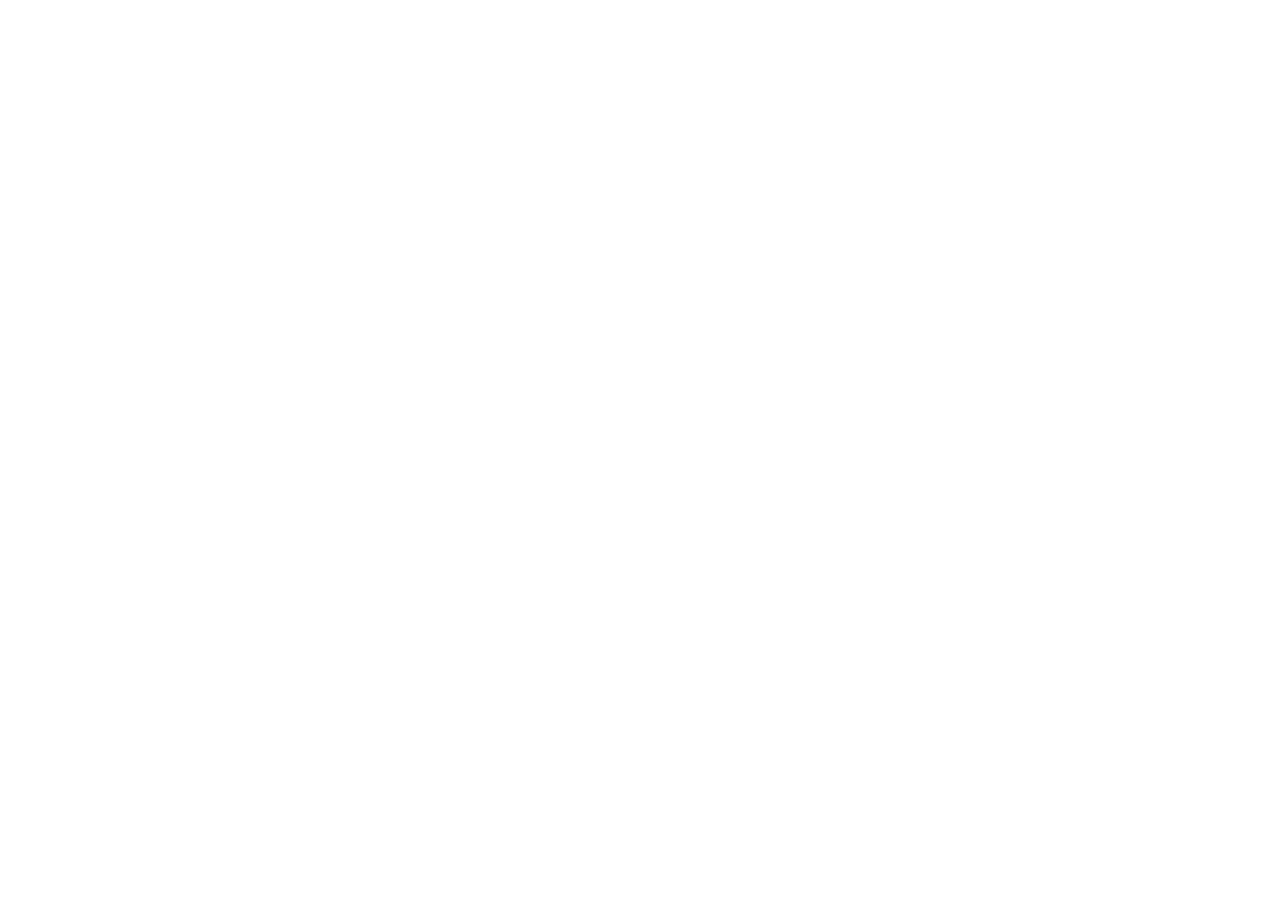
==== pricing.html @ 327d6d4f "first commit" ====
<!DOCTYPE html>
<html lang="en">
<head>
    <meta charset="UTF-8">
    <meta name="viewport" content="width=device-width, initial-scale=1.0">
    <title>Document</title>
</head>
<body>
    
</body>
</html>
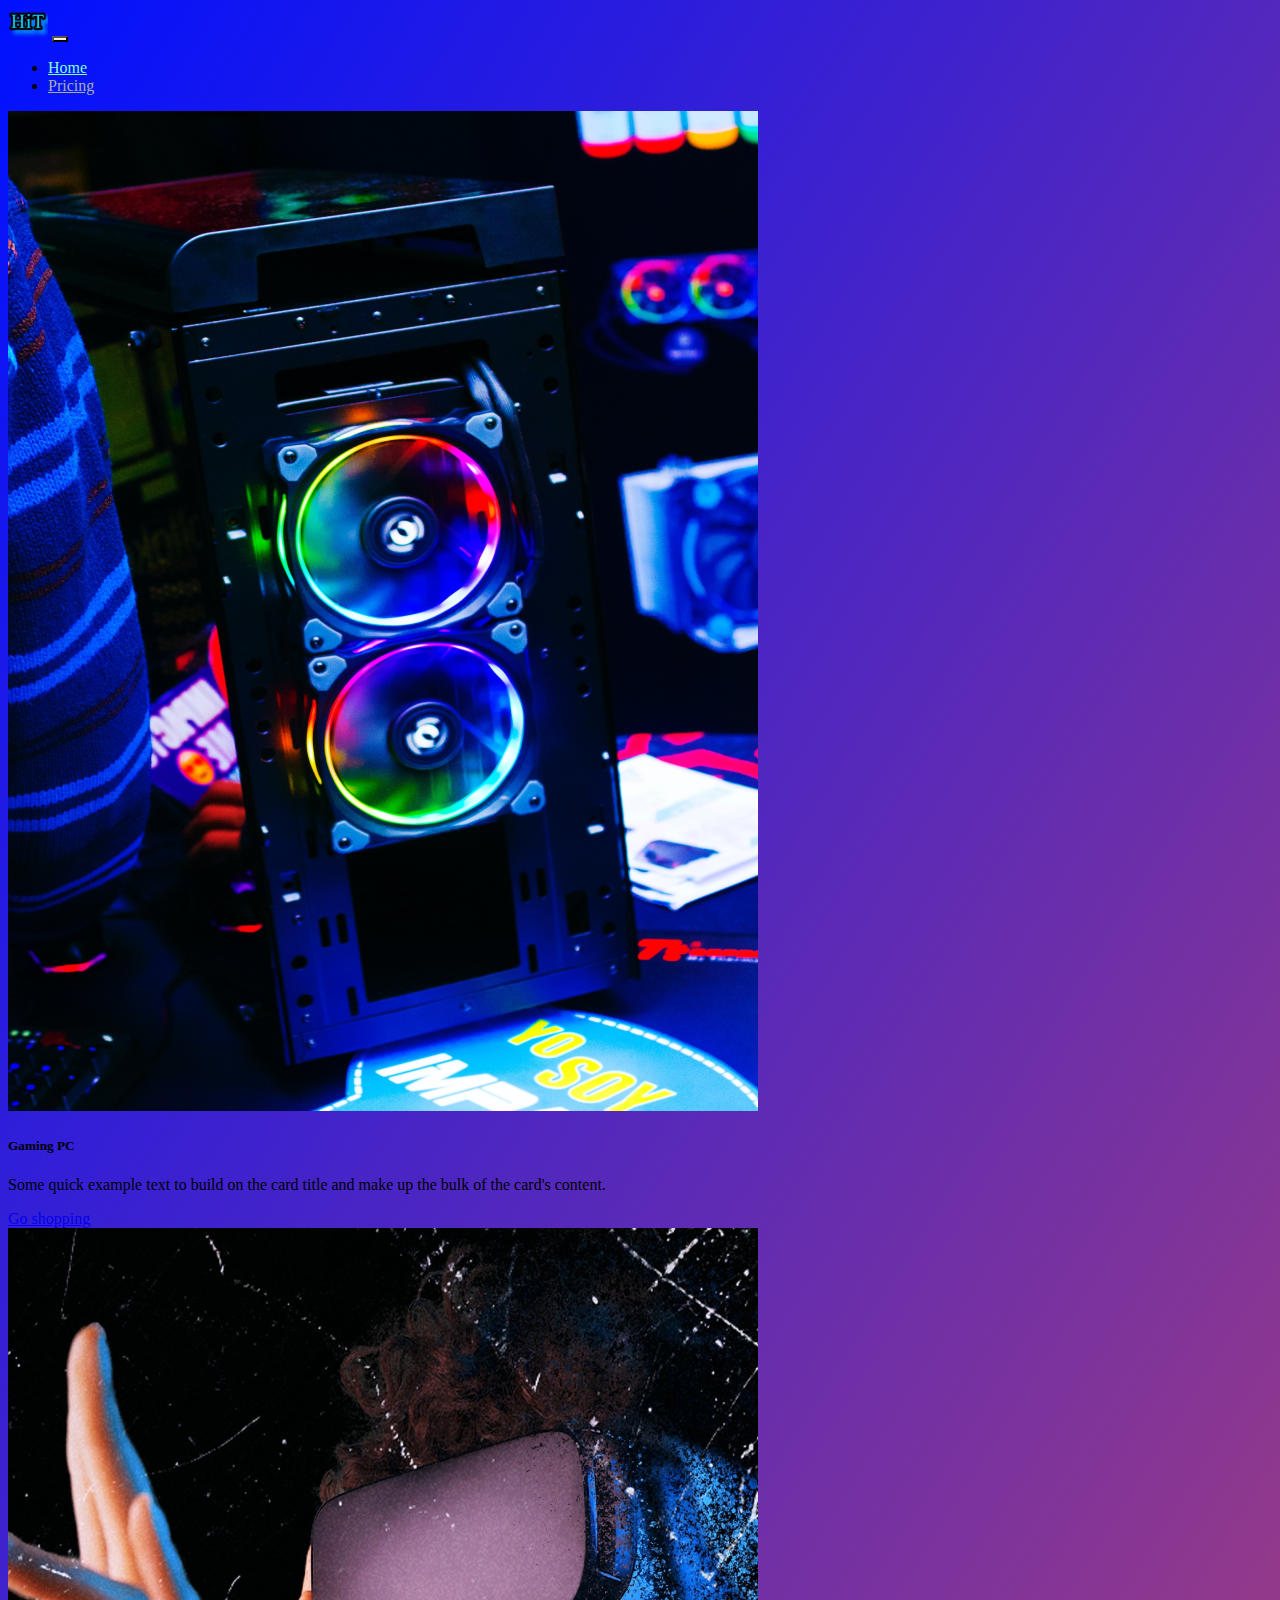
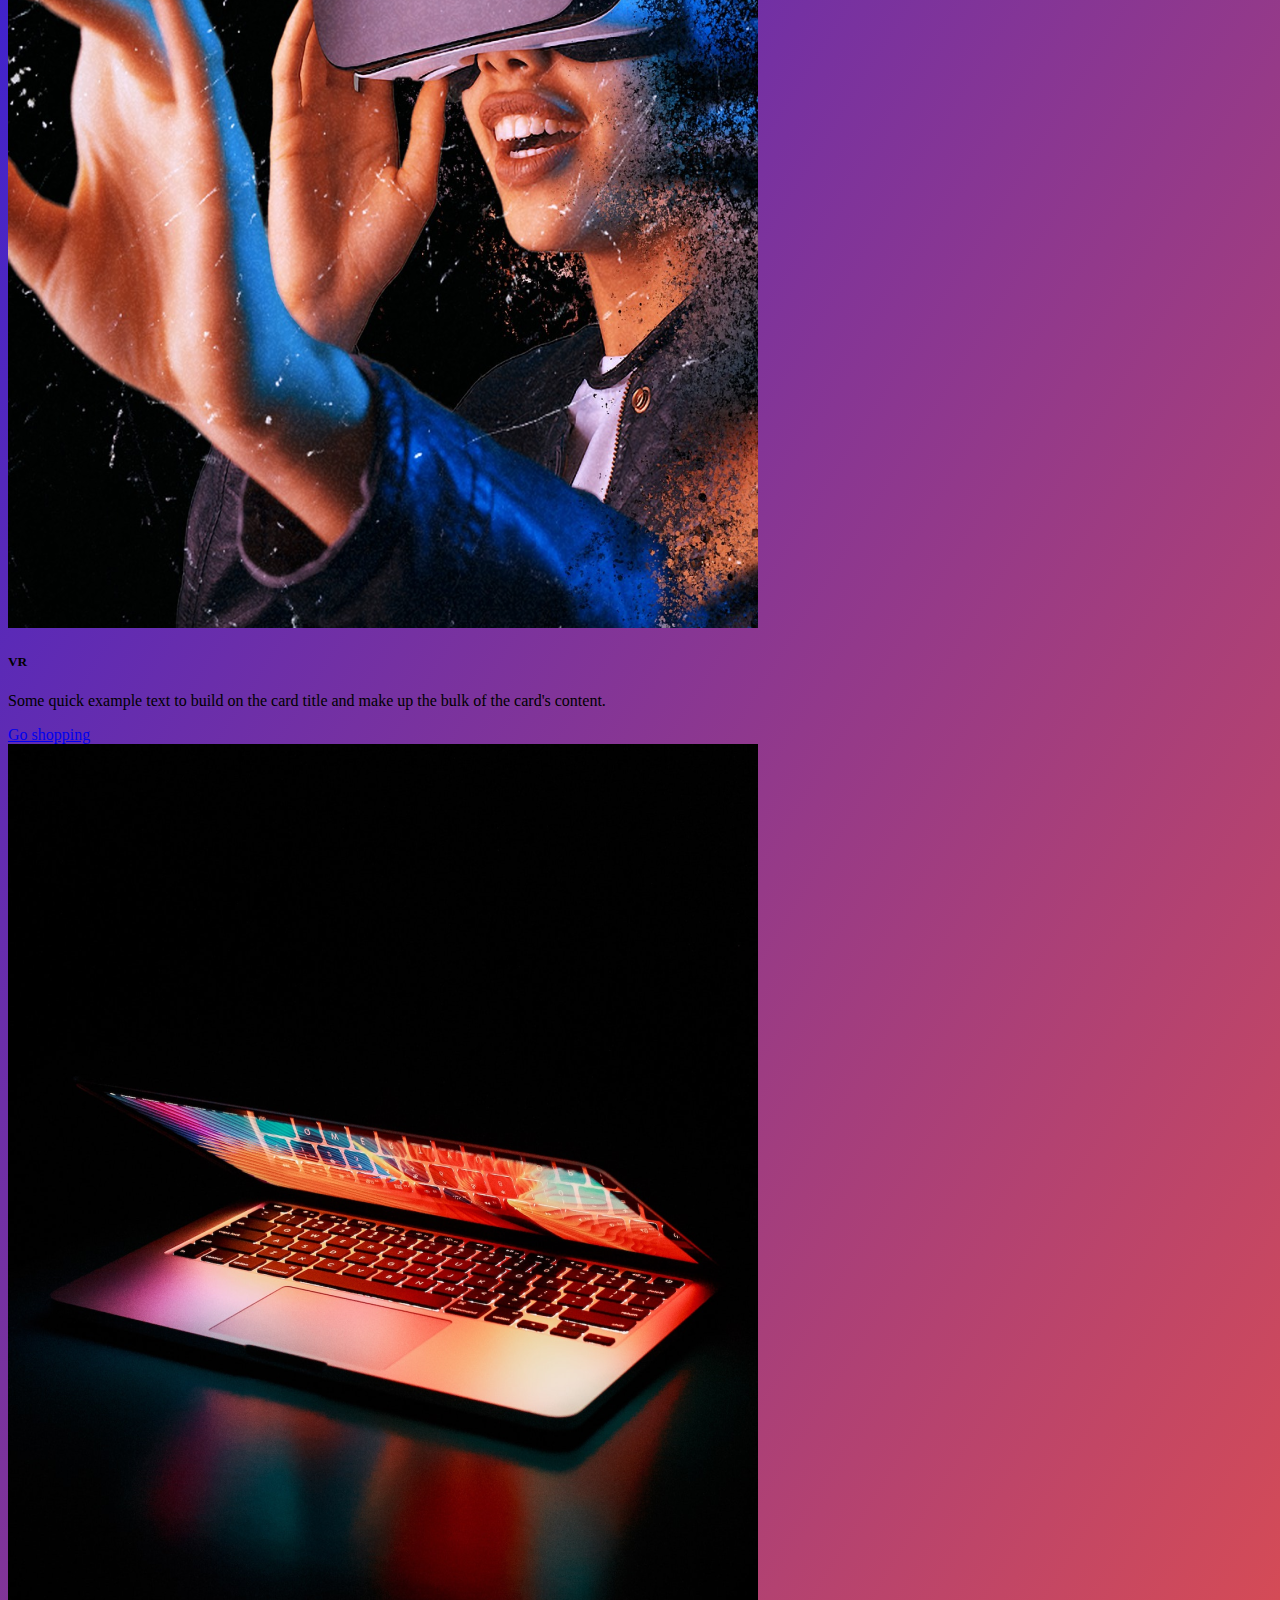
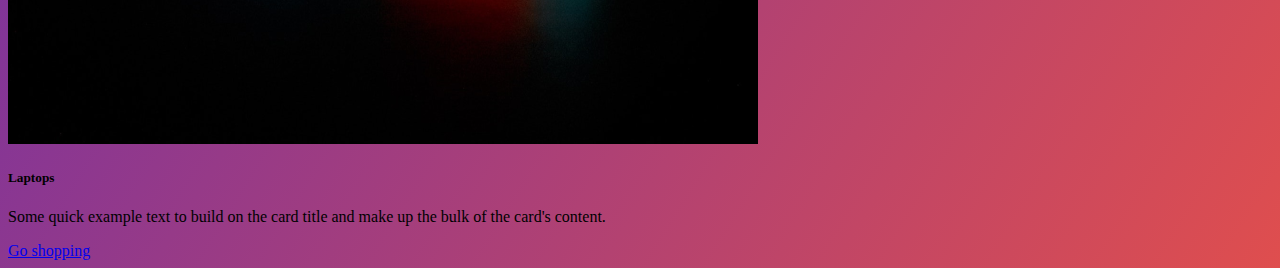
==== commit c179b220: "first commit" ====
--- a/pricing.html
+++ b/pricing.html
@@ -1,11 +1,108 @@
 <!DOCTYPE html>
 <html lang="en">
+
 <head>
     <meta charset="UTF-8">
+    <meta http-equiv="X-UA-Compatible" content="IE=edge">
     <meta name="viewport" content="width=device-width, initial-scale=1.0">
-    <title>Document</title>
+    <link href="https://cdn.jsdelivr.net/npm/bootstrap@5.2.3/dist/css/bootstrap.min.css" rel="stylesheet"
+        integrity="sha384-rbsA2VBKQhggwzxH7pPCaAqO46MgnOM80zW1RWuH61DGLwZJEdK2Kadq2F9CUG65" crossorigin="anonymous">
+    <link rel="stylesheet" href="source/styles/mycss.css">
+    <title>pricing</title>
 </head>
+
 <body>
-    
+    <header>
+        <nav class="navbar navbar-expand-lg bg-dark">
+            <div class="container-fluid">
+                <a class="navbar-brand" href="index.html"><img src="source/files/logo.png" alt=""></a>
+                <button class="navbar-toggler" type="button" data-bs-toggle="collapse" data-bs-target="#navbarNav"
+                    aria-controls="navbarNav" aria-expanded="false" aria-label="Toggle navigation">
+                    <span class="navbar-toggler-icon"></span>
+                </button>
+                <div class="collapse navbar-collapse" id="navbarNav">
+                    <ul class="navbar-nav">
+                        <li class="nav-item">
+                            <a class="nav-link" aria-current="page" href="index.html">Home</a>
+                        </li>
+                        <li class="nav-item">
+                            <a class="nav-link active" href="pricing.html">Pricing</a>
+                        </li>
+                    </ul>
+                </div>
+            </div>
+        </nav>
+    </header>
+
+    <section>
+        <div class="container-fluid mt-4">
+            <div class="row">
+                <div class="col-lg-1">
+                </div>
+
+                <div class="col-lg-8 col-md-12">
+                    <div class="row">
+                        <div class="col-lg-4 col-md-6">
+                            <div class="card">
+                                <img src="source/images/gaming pc.png" class="card-img-top" alt="gaming pc">
+                                <div class="card-body">
+                                    <h5 class="card-title">Gaming PC</h5>
+                                    <p class="card-text">Some quick example text to build on the card title and make up
+                                        the bulk
+                                        of the card's content.</p>
+                                    <a href="#" class="btn btn-primary">Go shopping</a>
+                                </div>
+                            </div>
+                        </div>
+                        <div class="col-lg-4 col-md-6">
+                            <div class="card">
+                                <img src="source/images/vr.png" class="card-img-top" alt="vr">
+                                <div class="card-body">
+                                    <h5 class="card-title">VR</h5>
+                                    <p class="card-text">Some quick example text to build on the card title and make up
+                                        the bulk
+                                        of the card's content.</p>
+                                    <a href="#" class="btn btn-primary">Go shopping</a>
+                                </div>
+                            </div>
+                        </div>
+                        <div class="col-lg-4 col-md-6">
+                            <div class="card">
+                                <img src="source/images/laptop.png" class="card-img-top" alt="laptop">
+                                <div class="card-body">
+                                    <h5 class="card-title">Laptops</h5>
+                                    <p class="card-text">Some quick example text to build on the card title and make up
+                                        the bulk
+                                        of the card's content.</p>
+                                    <a href="#" class="btn btn-primary">Go shopping</a>
+                                </div>
+                            </div>
+                        </div>
+
+
+                    </div>
+
+                </div>
+
+                <div class="col-lg-3 col-md-12">
+
+                </div>
+
+            </div>
+
+        </div>
+    </section>
+
+    <footer>
+
+    </footer>
+
+
+
+
+    <script src="https://cdn.jsdelivr.net/npm/bootstrap@5.2.3/dist/js/bootstrap.bundle.min.js"
+        integrity="sha384-kenU1KFdBIe4zVF0s0G1M5b4hcpxyD9F7jL+jjXkk+Q2h455rYXK/7HAuoJl+0I4"
+        crossorigin="anonymous"></script>
 </body>
+
 </html>--- a/source/styles/mycss.css
+++ b/source/styles/mycss.css
@@ -0,0 +1,19 @@
+body {
+    background: linear-gradient(122deg, #0011ff 0%, #df4e4e 100%);
+}
+
+.nav-link {
+    color: aquamarine;
+}
+
+.navbar-nav .nav-link.active {
+    color: rgb(162, 174, 174);
+}
+
+.navbar-brand img {
+    width: 40px;
+}
+
+.navbar-toggler {
+    background-color: antiquewhite;
+}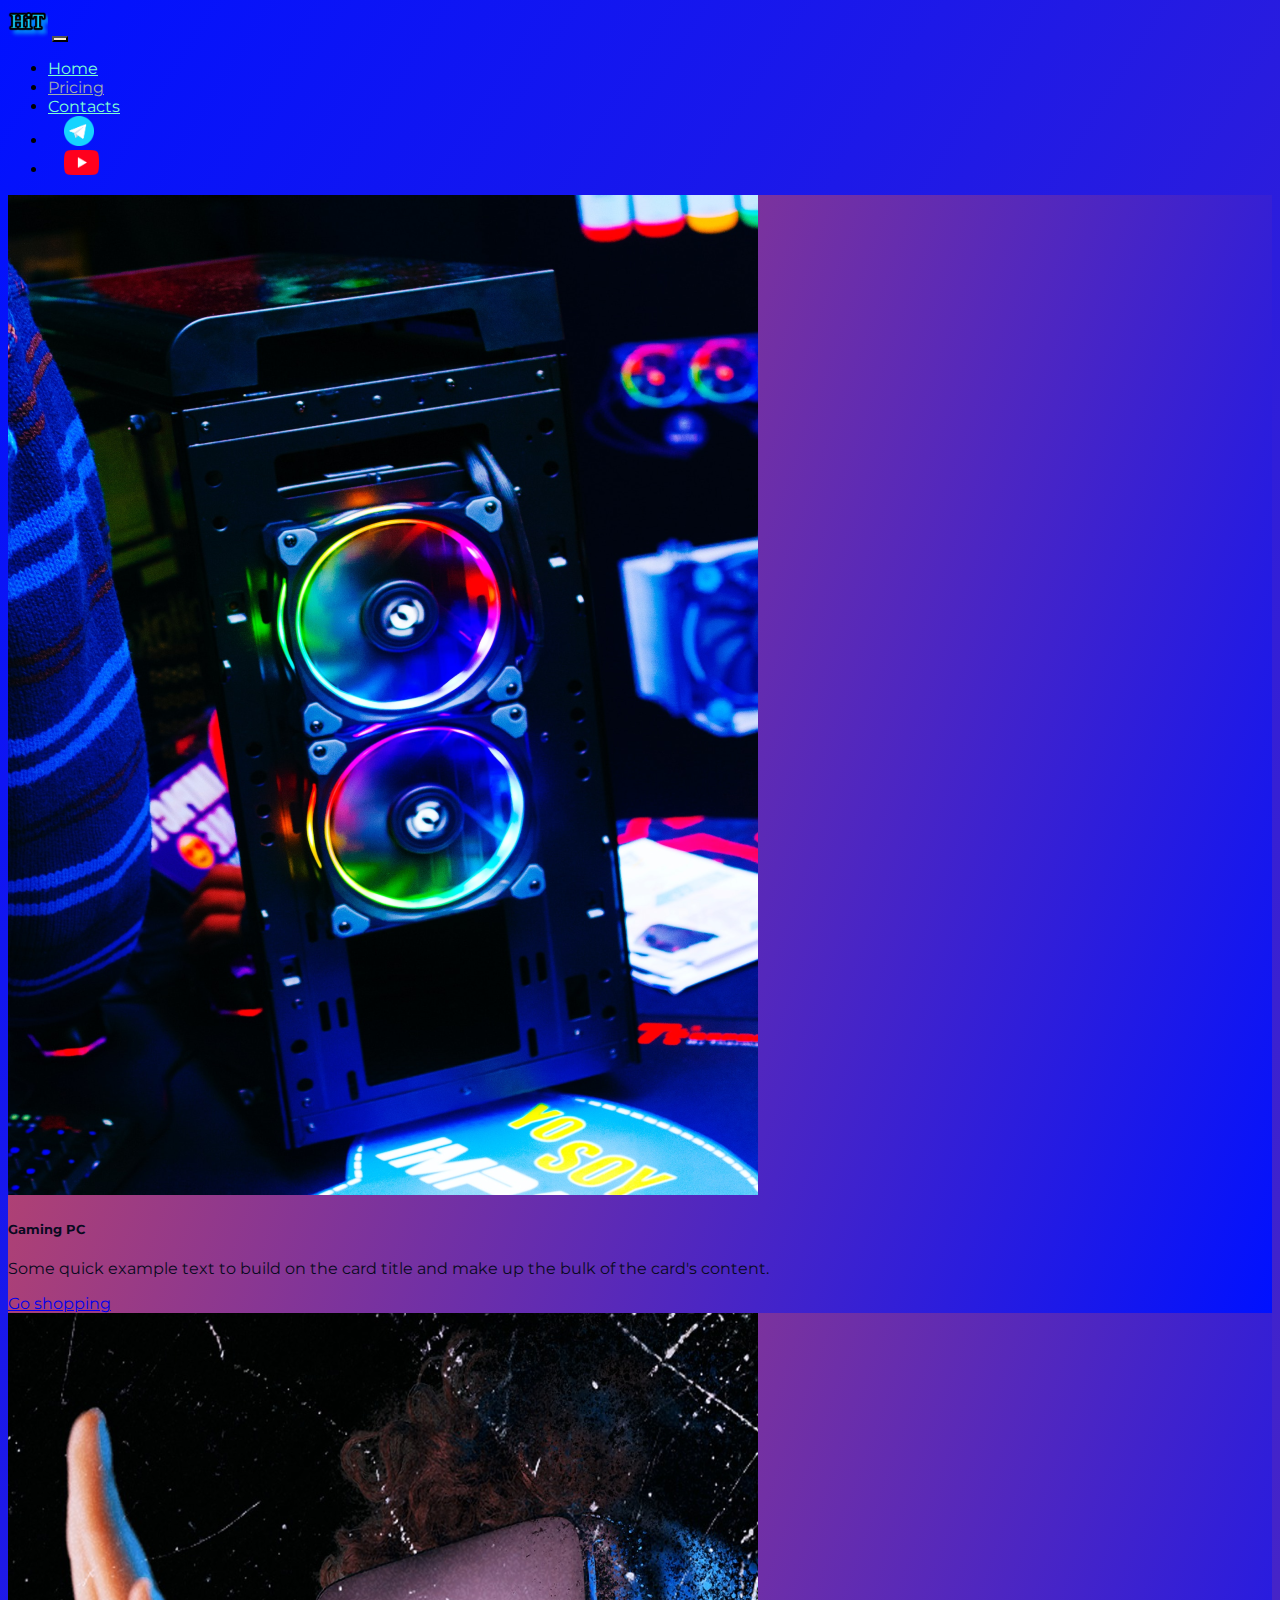
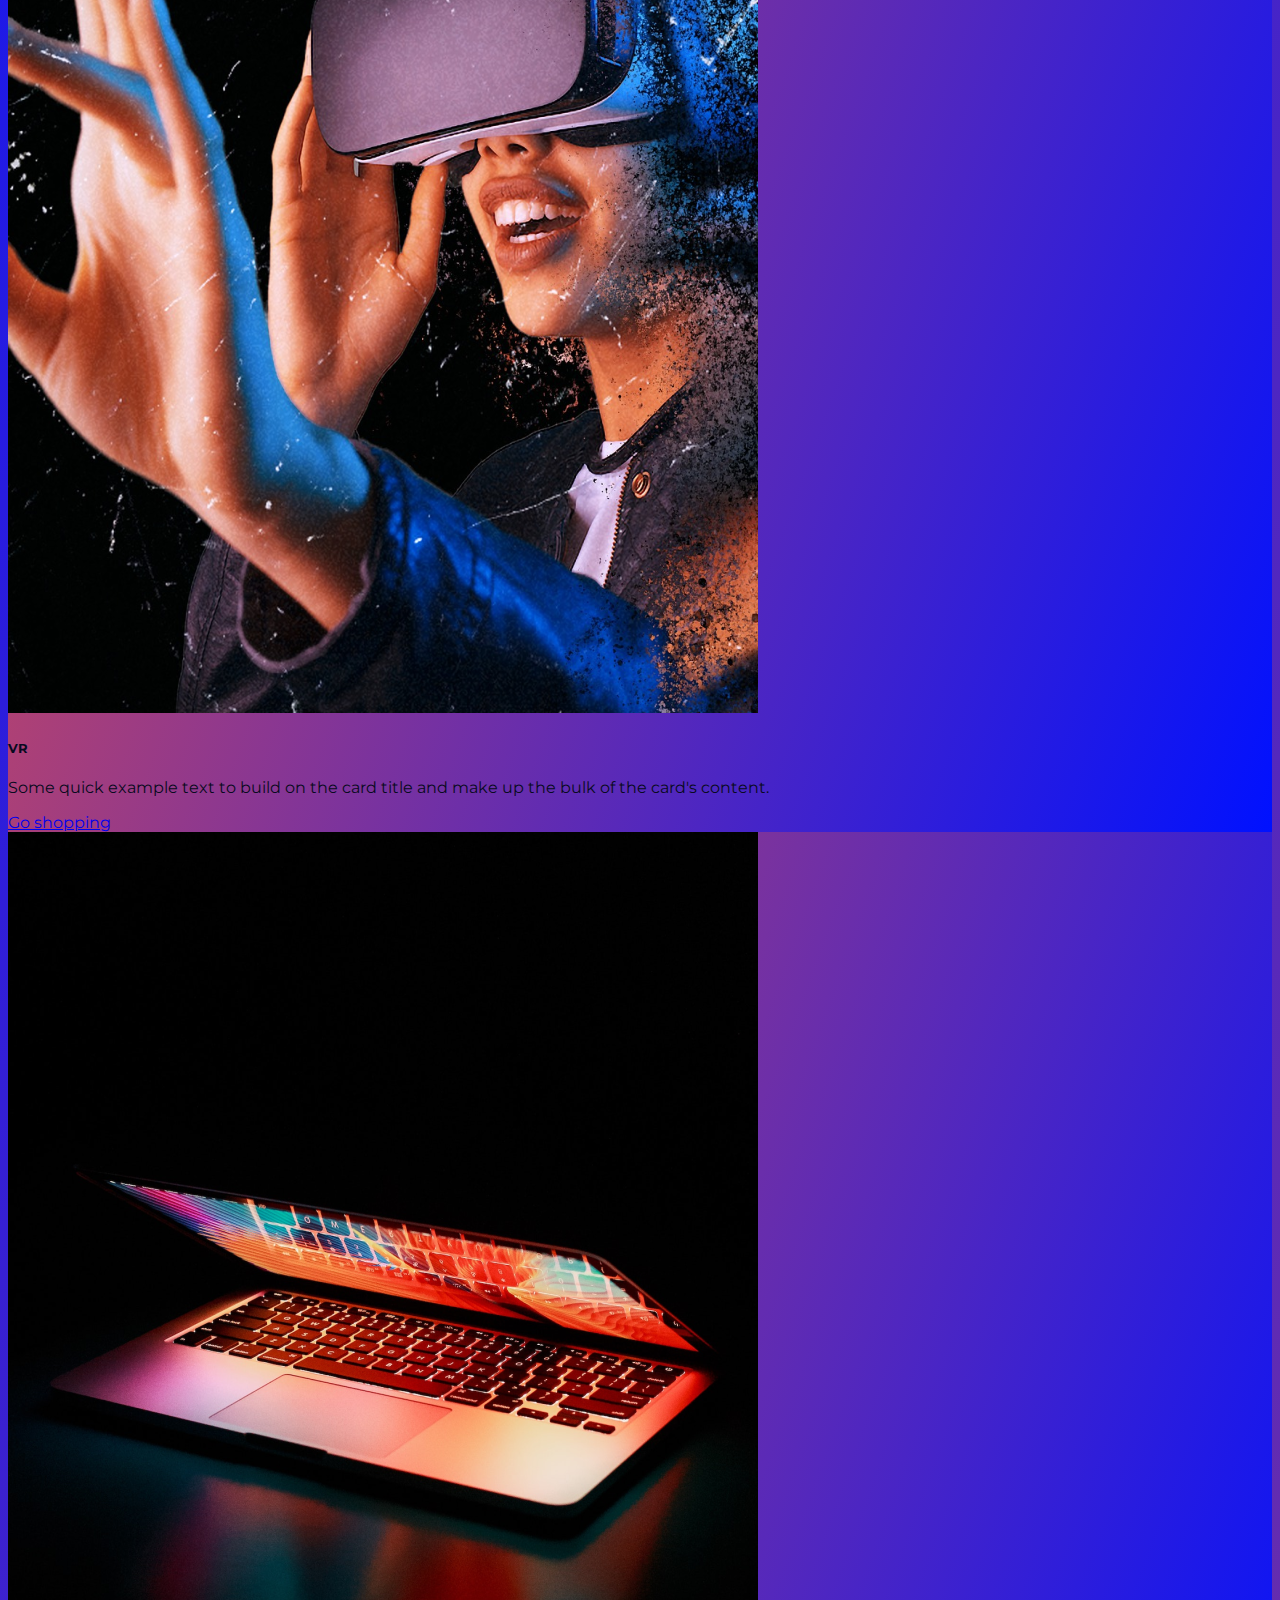
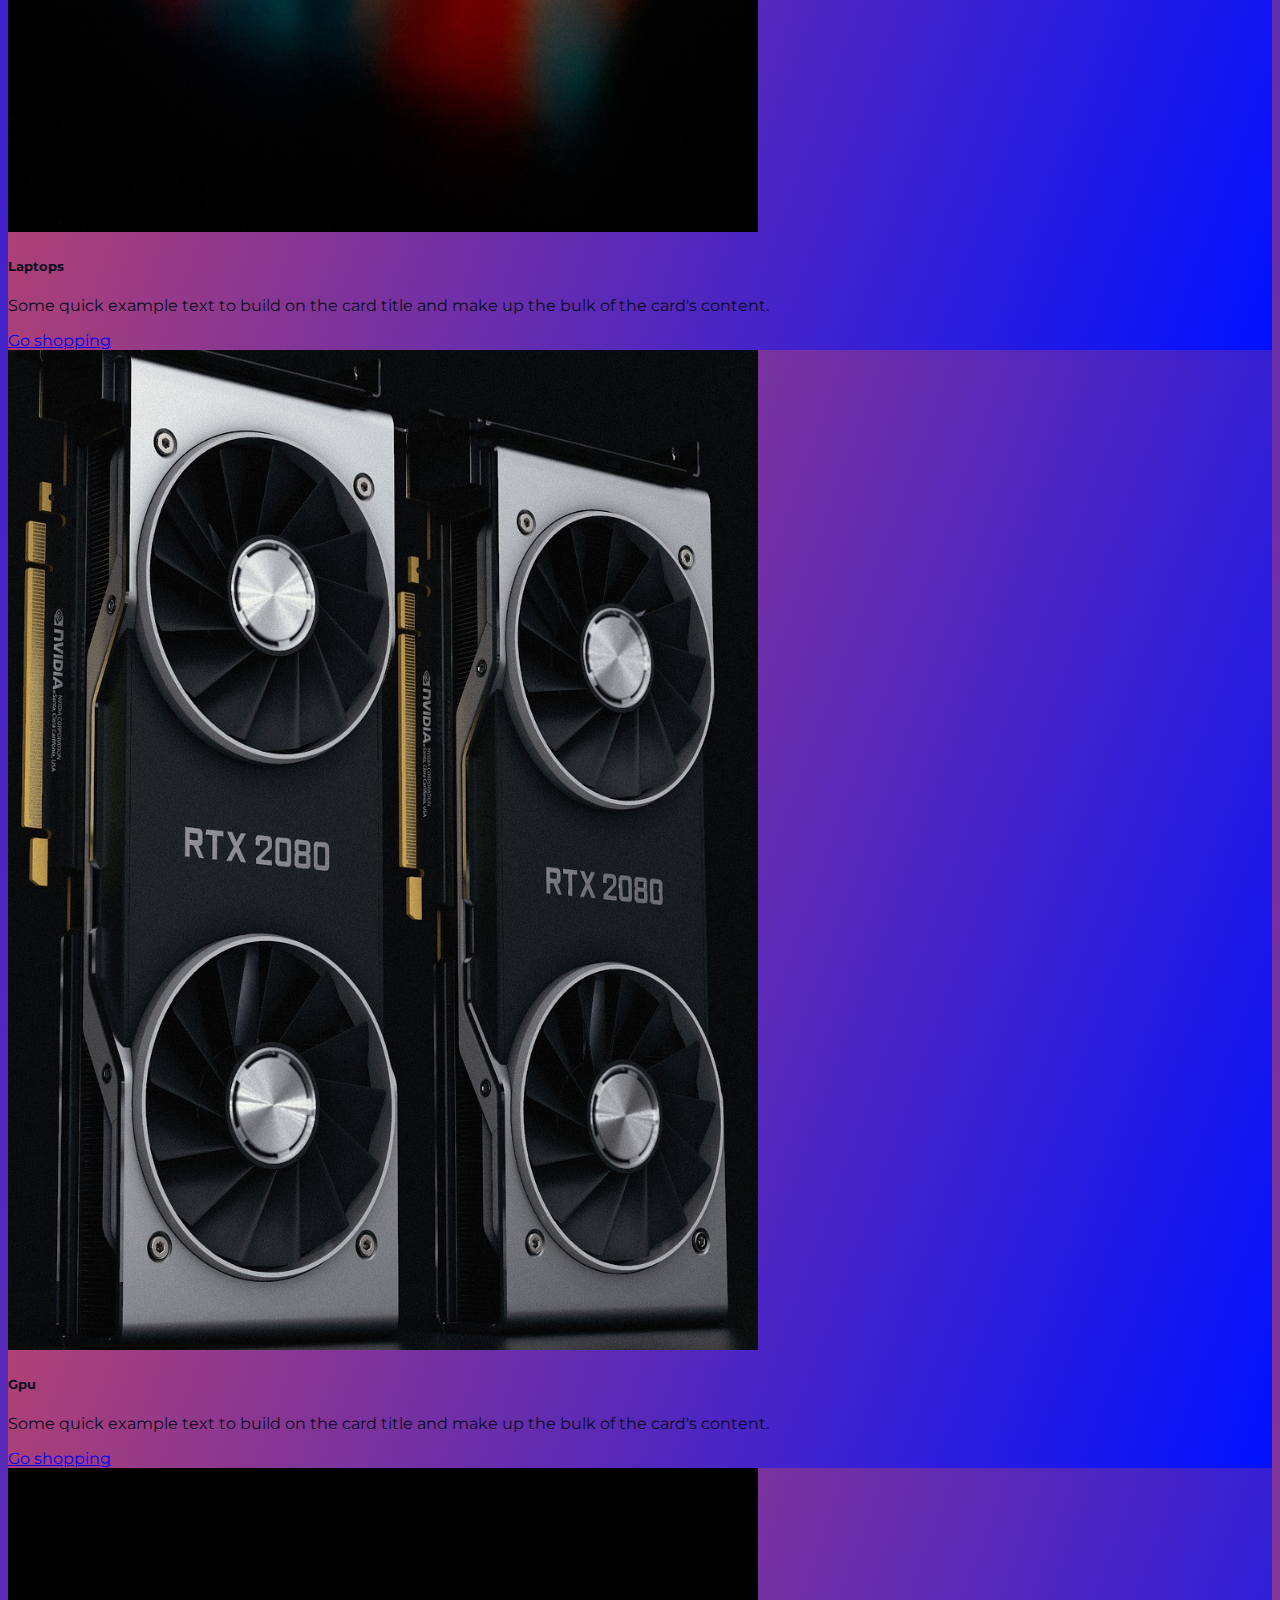
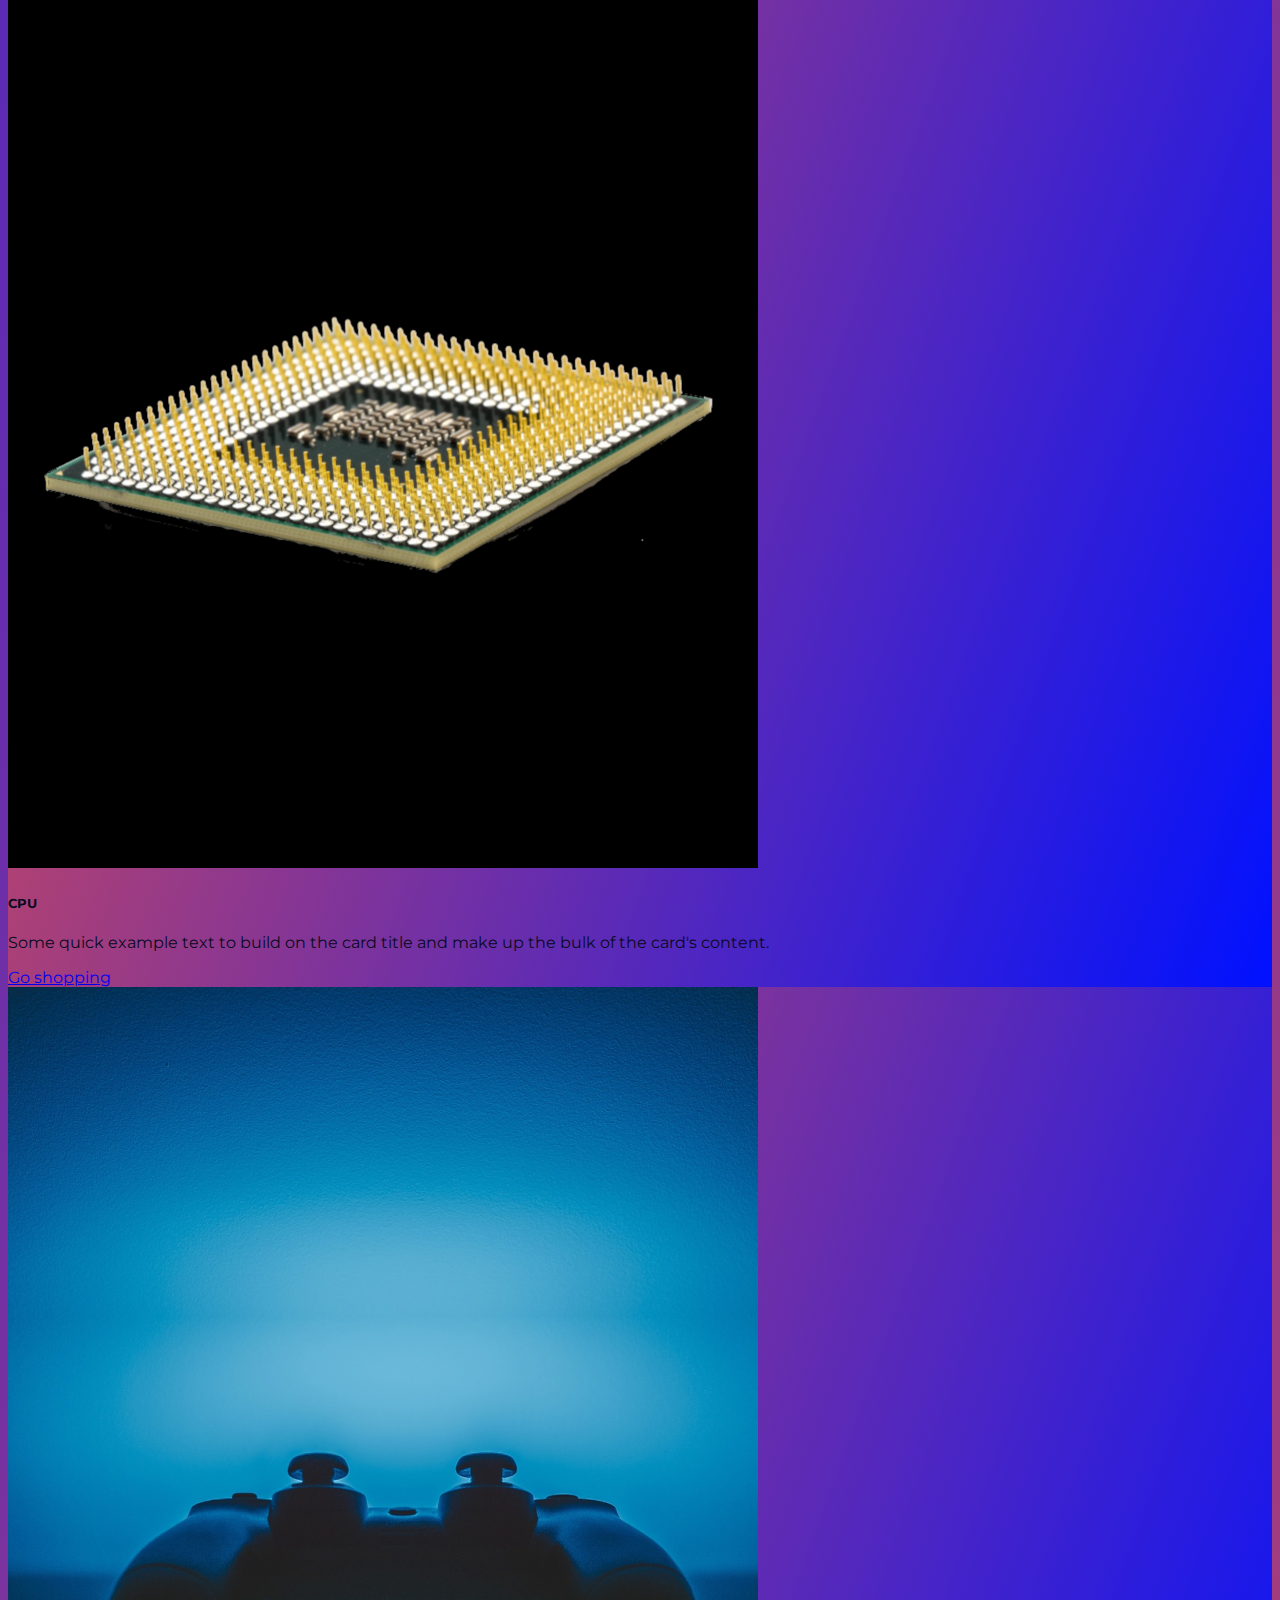
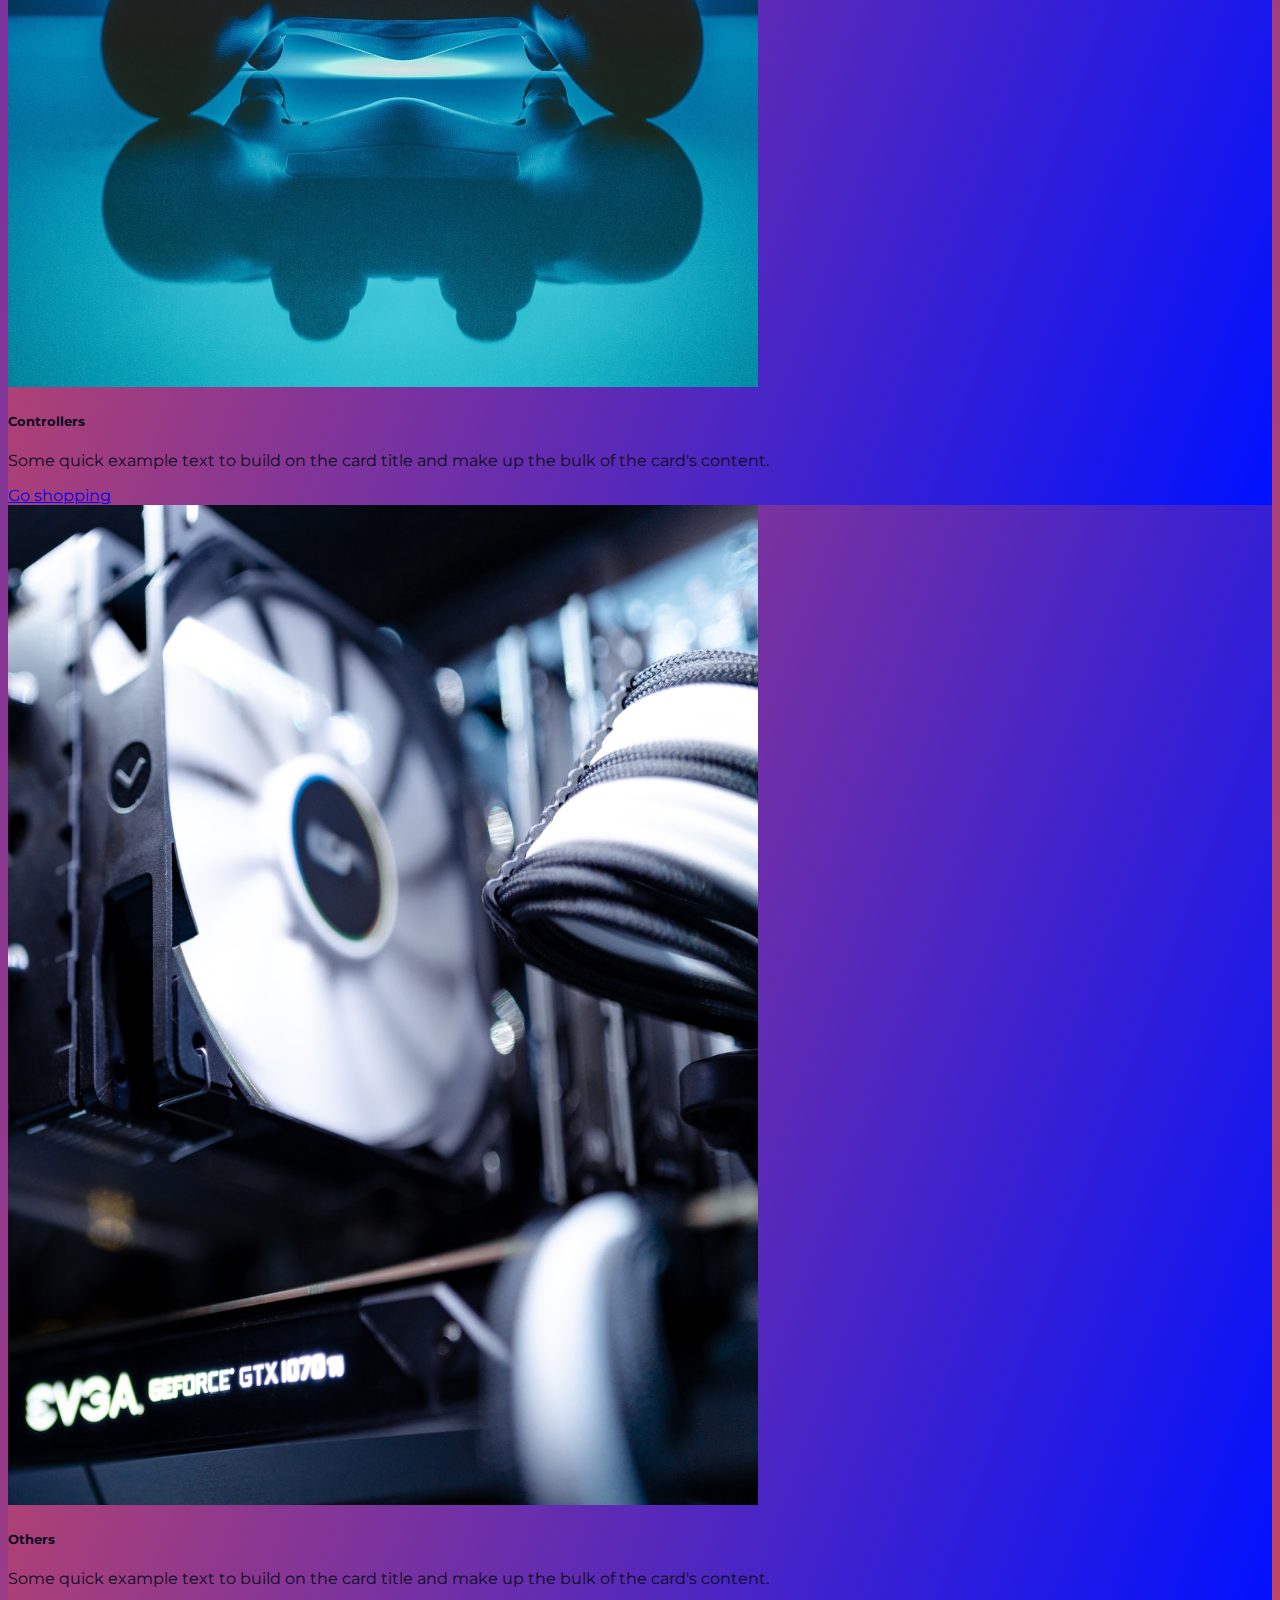
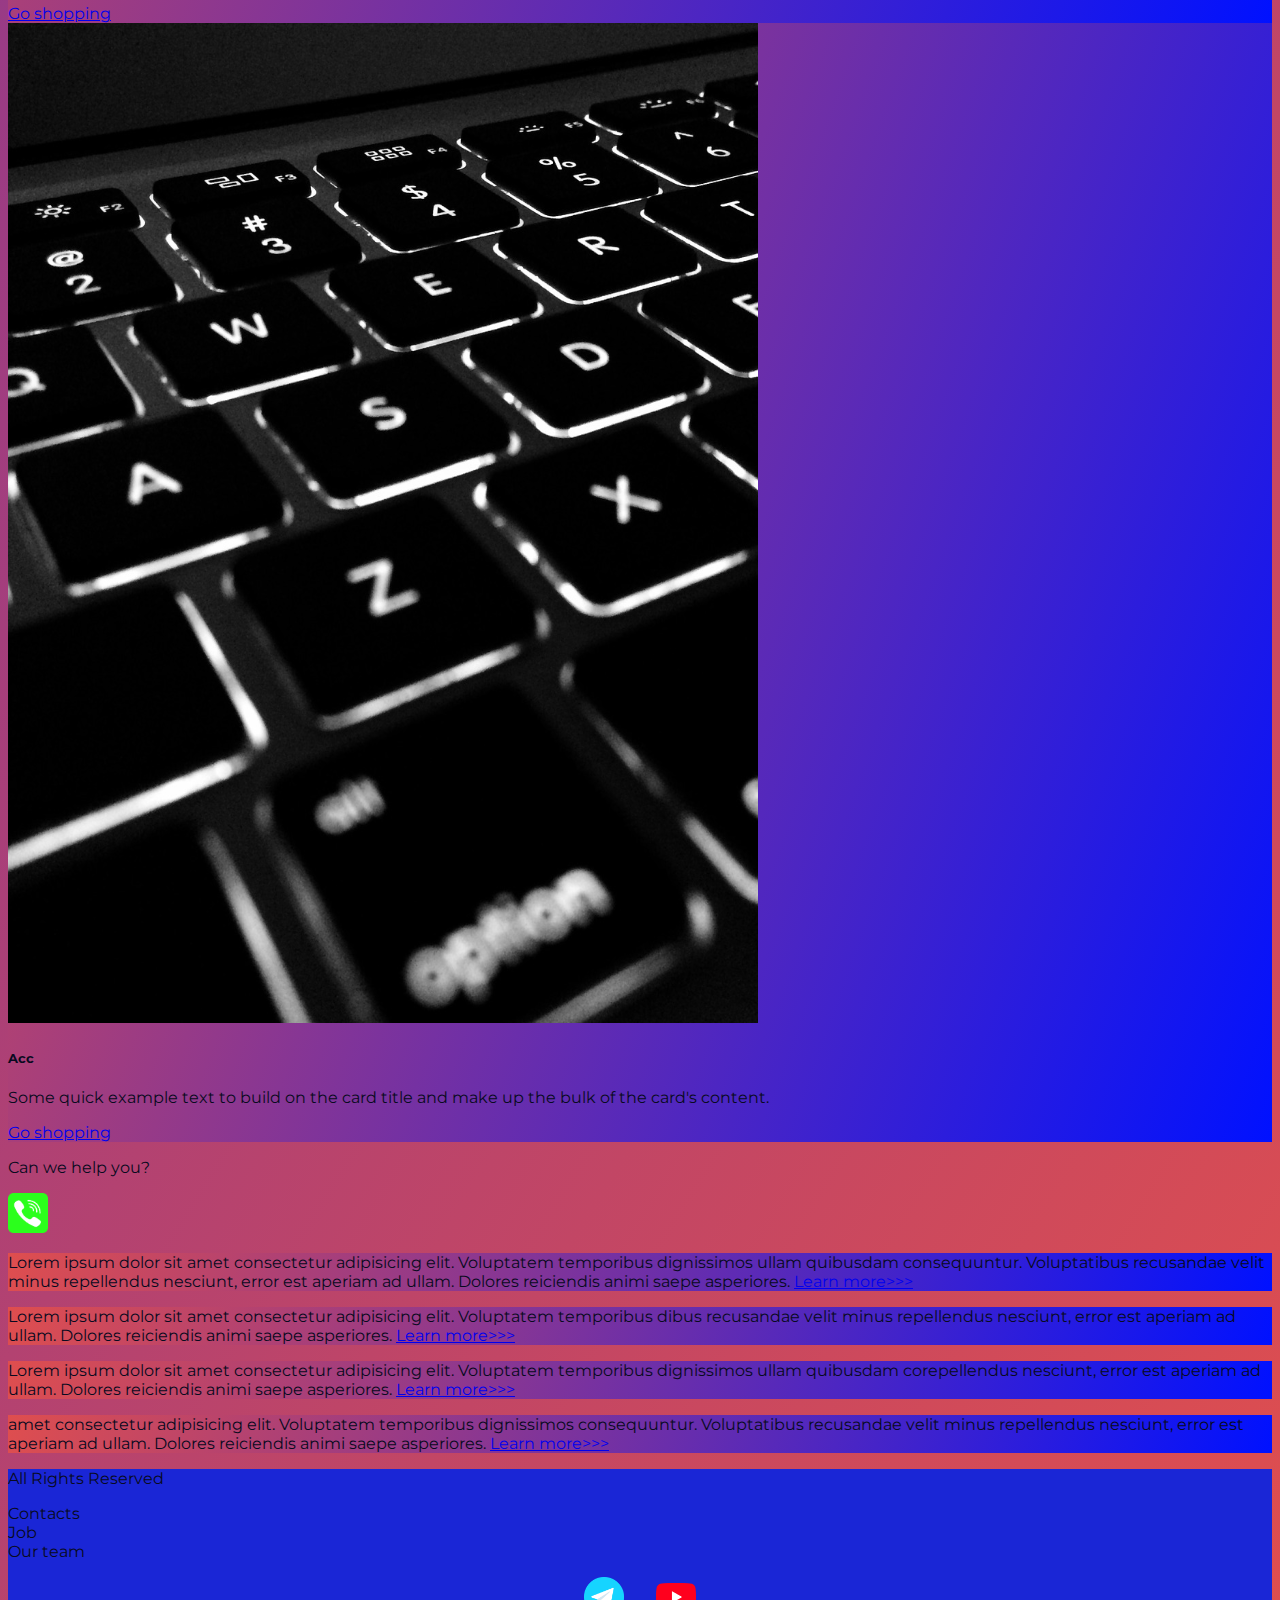
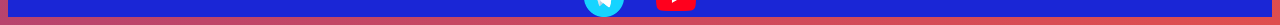
==== commit 74393d36: "Finished project" ====
--- a/pricing.html
+++ b/pricing.html
@@ -8,7 +8,12 @@
     <link href="https://cdn.jsdelivr.net/npm/bootstrap@5.2.3/dist/css/bootstrap.min.css" rel="stylesheet"
         integrity="sha384-rbsA2VBKQhggwzxH7pPCaAqO46MgnOM80zW1RWuH61DGLwZJEdK2Kadq2F9CUG65" crossorigin="anonymous">
     <link rel="stylesheet" href="source/styles/mycss.css">
-    <title>pricing</title>
+
+    <link rel="apple-touch-icon" sizes="180x180" href="source/files/icons/apple-touch-icon.png">
+    <link rel="icon" type="image/png" sizes="32x32" href="source/files/icons/favicon-32x32.png">
+    <link rel="icon" type="image/png" sizes="16x16" href="source/files/icons/favicon-16x16.png">
+    <link rel="manifest" href="source/files/icons/site.webmanifest">
+    <title>Hit</title>
 </head>
 
 <body>
@@ -28,6 +33,19 @@
                         <li class="nav-item">
                             <a class="nav-link active" href="pricing.html">Pricing</a>
                         </li>
+                        <li class="nav-item">
+                            <a class="nav-link" href="pricing.html">Contacts</a>
+                        </li>
+                        <li class="nav-item">
+                            <a class="nav-link" href="pricing.html">
+                                <img style="width: 30px; margin-inline: 1em;" src="source/files/tg.png" alt="...">
+                            </a>
+                        </li>
+                        <li class="nav-item">
+                            <a class="nav-link" href="pricing.html">
+                                <img style="width: 35px; margin-inline: 1em;" src="source/files/yt.png" alt="...">
+                            </a>
+                        </li>
                     </ul>
                 </div>
             </div>
@@ -42,7 +60,7 @@
 
                 <div class="col-lg-8 col-md-12">
                     <div class="row">
-                        <div class="col-lg-4 col-md-6">
+                        <div class="col-lg-4 col-md-6  mt-4">
                             <div class="card">
                                 <img src="source/images/gaming pc.png" class="card-img-top" alt="gaming pc">
                                 <div class="card-body">
@@ -54,7 +72,7 @@
                                 </div>
                             </div>
                         </div>
-                        <div class="col-lg-4 col-md-6">
+                        <div class="col-lg-4 col-md-6  mt-4">
                             <div class="card">
                                 <img src="source/images/vr.png" class="card-img-top" alt="vr">
                                 <div class="card-body">
@@ -66,7 +84,7 @@
                                 </div>
                             </div>
                         </div>
-                        <div class="col-lg-4 col-md-6">
+                        <div class="col-lg-4 col-md-6 mt-4">
                             <div class="card">
                                 <img src="source/images/laptop.png" class="card-img-top" alt="laptop">
                                 <div class="card-body">
@@ -80,12 +98,110 @@
                         </div>
 
 
-                    </div>
-
+                        <div class="col-lg-4 col-md-6 mt-4">
+                            <div class="card">
+                                <img src="source/images/gpu.png" class="card-img-top" alt="gpu">
+                                <div class="card-body">
+                                    <h5 class="card-title">Gpu</h5>
+                                    <p class="card-text">Some quick example text to build on the card title and make up
+                                        the bulk
+                                        of the card's content.</p>
+                                    <a href="#" class="btn btn-primary">Go shopping</a>
+                                </div>
+                            </div>
+                        </div>
+
+                        <div class="col-lg-4 col-md-6 mt-4">
+                            <div class="card">
+                                <img src="source/images/cpu.png" class="card-img-top" alt="cpu">
+                                <div class="card-body">
+                                    <h5 class="card-title">CPU</h5>
+                                    <p class="card-text">Some quick example text to build on the card title and make up
+                                        the bulk
+                                        of the card's content.</p>
+                                    <a href="#" class="btn btn-primary">Go shopping</a>
+                                </div>
+                            </div>
+                        </div>
+
+                        <div class="col-lg-4 col-md-6 mt-4">
+                            <div class="card">
+                                <img src="source/images/controller.png" class="card-img-top" alt="controller">
+                                <div class="card-body">
+                                    <h5 class="card-title">Controllers</h5>
+                                    <p class="card-text">Some quick example text to build on the card title and make up
+                                        the bulk
+                                        of the card's content.</p>
+                                    <a href="#" class="btn btn-primary">Go shopping</a>
+                                </div>
+                            </div>
+                        </div>
+
+                        <div class="col-lg-4 col-md-6 mt-4">
+                            <div class="card">
+                                <img src="source/images/other.png" class="card-img-top" alt="other">
+                                <div class="card-body">
+                                    <h5 class="card-title">Others</h5>
+                                    <p class="card-text">Some quick example text to build on the card title and make up
+                                        the bulk
+                                        of the card's content.</p>
+                                    <a href="#" class="btn btn-primary">Go shopping</a>
+                                </div>
+                            </div>
+                        </div>
+
+                        <div class="col-lg-4 col-md-6 mt-4">
+                            <div class="card">
+                                <img src="source/images/acc.png" class="card-img-top" alt="acc">
+                                <div class="card-body">
+                                    <h5 class="card-title">Acc</h5>
+                                    <p class="card-text">Some quick example text to build on the card title and make up
+                                        the bulk
+                                        of the card's content.</p>
+                                    <a href="#" class="btn btn-primary">Go shopping</a>
+                                </div>
+                            </div>
+                        </div>
+
+
+                    </div>
+
+                    <div class="col-lg-12 col-md-12 text-center mt-4">
+                        <p>Can we help you?</p>
+                    </div>
+
+                    <div class="col-lg-12 col-md-12 text-center">
+                        <img class="call-anim" style="width: 40px; " src="source/files/phone.png" alt="...">
+                    </div>
                 </div>
 
                 <div class="col-lg-3 col-md-12">
-
+                    <div class="row px-2">
+                        <div class="col-lg-12 sidebar my-4">
+                            <p>Lorem ipsum dolor sit amet consectetur adipisicing elit. Voluptatem temporibus
+                                dignissimos ullam quibusdam consequuntur. Voluptatibus recusandae velit minus
+                                repellendus nesciunt, error est aperiam ad ullam. Dolores reiciendis animi saepe
+                                asperiores. <a href="#">Learn more>>></a> </p>
+                        </div>
+                        <div class="col-lg-12 sidebar my-4">
+                            <p>Lorem ipsum dolor sit amet consectetur adipisicing elit. Voluptatem temporibus
+                                dibus recusandae velit minus
+                                repellendus nesciunt, error est aperiam ad ullam. Dolores reiciendis animi saepe
+                                asperiores. <a href="#">Learn more>>></a> </p>
+                        </div>
+                        <div class="col-lg-12 sidebar my-4">
+                            <p>Lorem ipsum dolor sit amet consectetur adipisicing elit. Voluptatem temporibus
+                                dignissimos ullam quibusdam corepellendus nesciunt, error est aperiam ad ullam. Dolores
+                                reiciendis animi saepe
+                                asperiores. <a href="#">Learn more>>></a> </p>
+                        </div>
+                        <div class="col-lg-12 sidebar my-4">
+                            <p> amet consectetur adipisicing elit. Voluptatem temporibus
+                                dignissimos consequuntur. Voluptatibus recusandae velit minus
+                                repellendus nesciunt, error est aperiam ad ullam. Dolores reiciendis animi saepe
+                                asperiores. <a href="#">Learn more>>></a> </p>
+                        </div>
+                    </div>
                 </div>
 
             </div>
@@ -93,8 +209,24 @@
         </div>
     </section>
 
-    <footer>
-
+    <footer class="mt-4">
+        <div class="container-fluid">
+            <div class="row">
+                <div class="col-lg-4 col-md-12 footer-text text-center">
+                    <p>All Rights Reserved</p>
+                </div>
+
+                <div class="col-lg-4 col-md-12 footer-text text-center">
+                    <p>Contacts<br>Job<br>Our team<br></p>
+                </div>
+
+                <div class="col-lg-4 col-md-12 media-links">
+                    <img style="width: 40px; margin-inline: 1em;" src="source/files/tg.png" alt="...">
+                    <img style="width: 40px; margin-inline: 1em;" src="source/files/yt.png" alt="...">
+                </div>
+
+            </div>
+        </div>
     </footer>
 
 
--- a/source/styles/mycss.css
+++ b/source/styles/mycss.css
@@ -1,5 +1,14 @@
+@import url('https://fonts.googleapis.com/css?family=Montserrat&display=swap');
+
+
 body {
+    font-family: Montserrat, serief;
     background: linear-gradient(122deg, #0011ff 0%, #df4e4e 100%);
+}
+
+p {
+    color: rgb(8, 10, 32);
+    ;
 }
 
 .nav-link {
@@ -16,4 +25,74 @@
 
 .navbar-toggler {
     background-color: antiquewhite;
+}
+
+.sidebar {
+    color: rgb(8, 10, 32);
+    background: linear-gradient(290deg, #0011ff 0%, #df4e4e 100%);
+}
+
+.card {
+    background: linear-gradient(290deg, #0011ff 0%, #df4e4e 100%);
+    color: rgb(8, 10, 32);
+}
+
+.slide-text,
+.footer-text {
+    color: rgb(8, 10, 32);
+    margin: auto auto;
+}
+
+footer {
+    background: #1a26d6;
+}
+
+.btn-outline-primary {
+    background: linear-gradient(290deg, #0011ff 0%, #556bff 100%);
+    color: rgb(8, 10, 32);
+}
+
+.media-links {
+    display: flex;
+    justify-content: center;
+    align-items: center;
+}
+
+.call-anim {
+    animation: call 2s ease 0s infinite normal both;
+}
+
+@keyframes call {
+
+    0%,
+    100% {
+        transform: translateX(0%);
+        transform-origin: 50% 50%;
+    }
+
+    15% {
+        transform: translateX(-30px) rotate(-6deg);
+    }
+
+    30% {
+        transform: translateX(15px) rotate(6deg);
+    }
+
+    45% {
+        transform: translateX(-15px) rotate(-3.6deg);
+    }
+
+    60% {
+        transform: translateX(9px) rotate(2.4deg);
+    }
+
+    75% {
+        transform: translateX(-6px) rotate(-1.2deg);
+    }
+}
+
+@media(max-width: 755px) {
+    .carouselExampleIndicators {
+        display: none;
+    }
 }